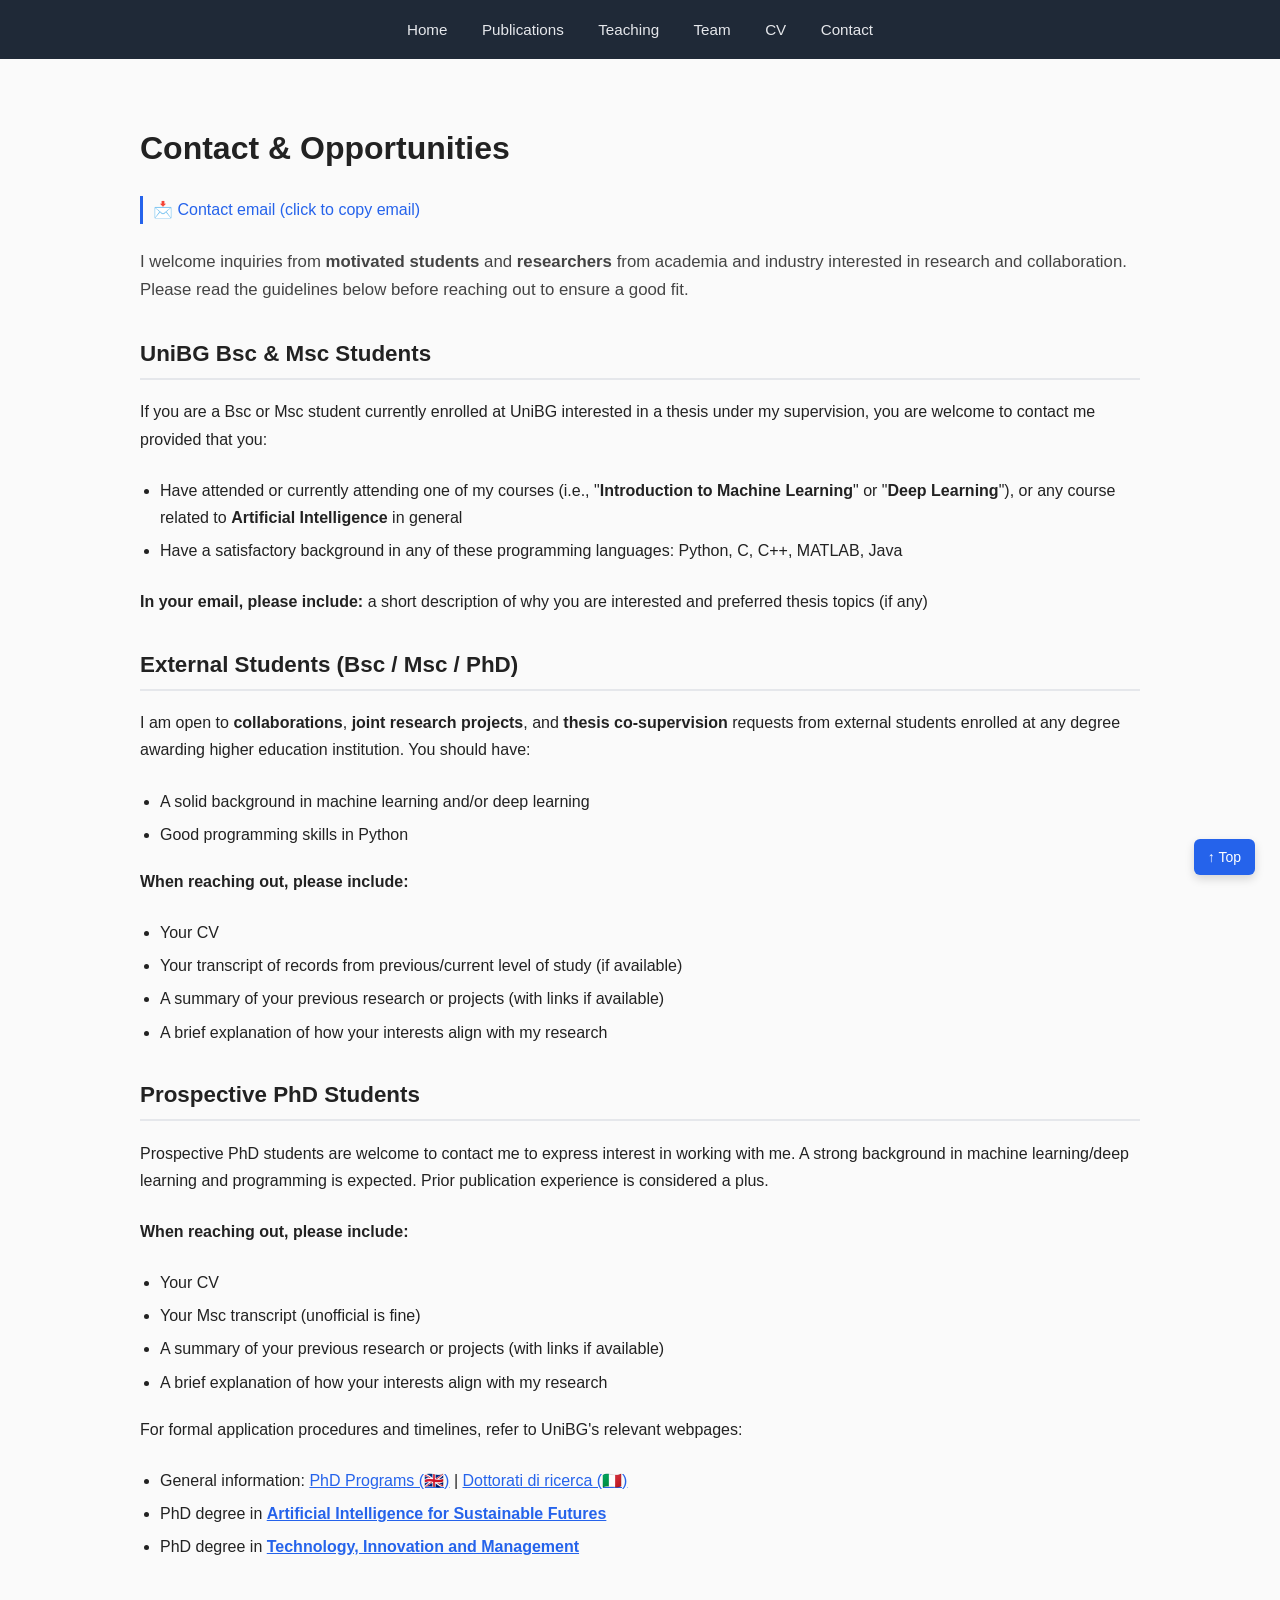
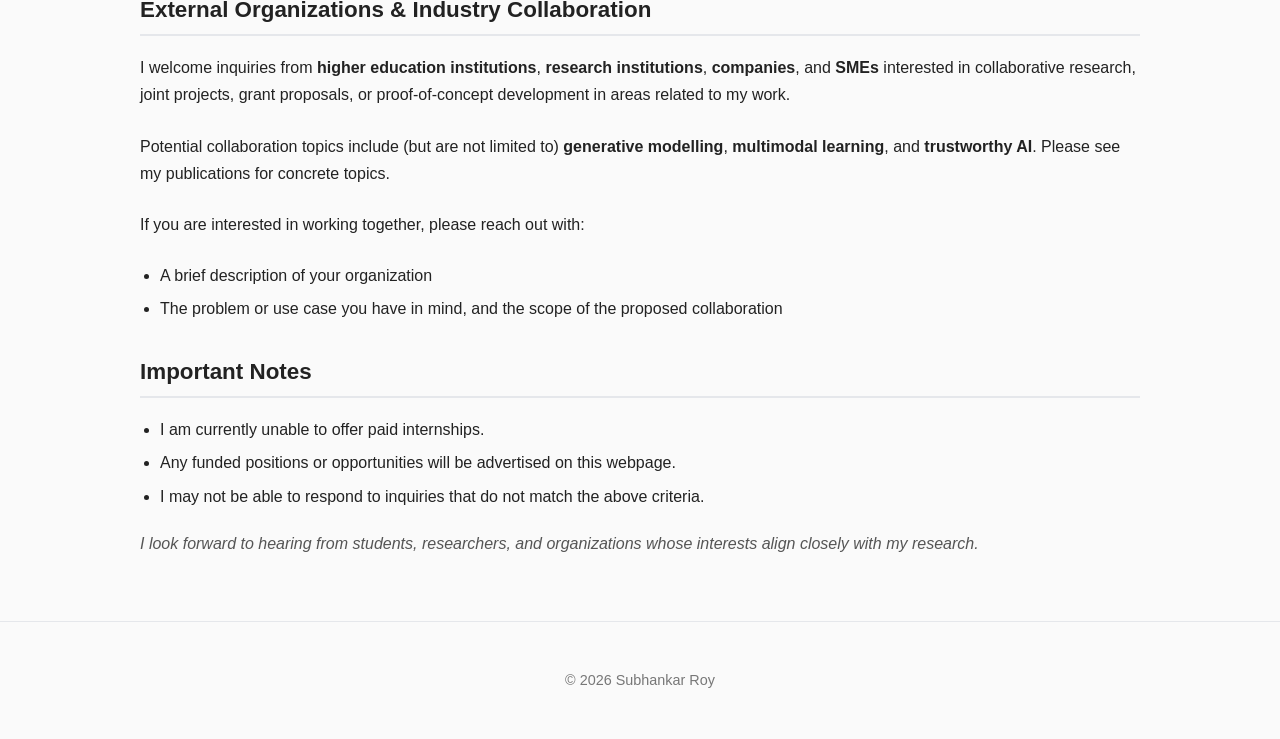
==== contact.html @ c18875d9 "CV added" ====
<!DOCTYPE html>
<html lang="en">
<head>
  <meta charset="UTF-8">
  <meta name="viewport" content="width=device-width, initial-scale=1.0">
  <title>Contact</title>
  <link rel="stylesheet" href="style.css">
</head>

<button onclick="window.scrollTo({top: 0, behavior: 'smooth'})" id="toTopBtn">
  ↑ Top
</button>

<script>
  function copyEmail(event) {
    event.preventDefault();
    const email = "subhankar.roy@unibg.it";

    navigator.clipboard.writeText(email).then(() => {
      alert("Email (subhankar.roy@unibg.it) copied to clipboard!");
    });
  }
</script>

<body>

<header>
  <nav>
    <a href="index.html">Home</a>
    <a href="publications.html">Publications</a>
    <a href="teaching.html">Teaching</a>
    <a href="team.html">Team</a>
    <a href="cv.html">CV</a>
    <a href="contact.html">Contact</a>
  </nav>
</header>

<div class="container">
  <div class="main">

    <h1>Contact & Opportunities</h1>

    <p class="contact-simple">
  📩 <a href="#" onclick="copyEmail(event)">Contact email (click to copy email)</a>
    </p>

    <p class="intro">
      I welcome inquiries from <strong>motivated students</strong> and <strong>researchers</strong> from academia and industry interested in research and collaboration.
      Please read the guidelines below before reaching out to ensure a good fit.
    </p>

    <!-- ===== Internal Students ===== -->
    <h2>UniBG Bsc & Msc Students</h2>

    <p>
      If you are a Bsc or Msc student currently enrolled at UniBG interested in a thesis under my supervision,
      you are welcome to contact me provided that you:
      <ul>
        <li>Have attended or currently attending one of my courses (i.e., "<strong>Introduction to Machine Learning</strong>" or "<strong>Deep Learning</strong>"), or any course related to <strong>Artificial Intelligence</strong> in general</li>
        <li>Have a satisfactory background in any of these programming languages: Python, C, C++, MATLAB, Java</li>
      </ul>
    </p>

    <strong>In your email, please include:</strong> a short description of why you are interested and preferred thesis topics (if any)

    <!-- ===== External Students ===== -->
    <h2>External Students (Bsc / Msc / PhD)</h2>

    <p>
      I am open to <strong>collaborations</strong>, <strong>joint research projects</strong>, and <strong>thesis co-supervision</strong> requests from external students enrolled at any degree awarding higher education institution.
      You should have:
    </p>

    <ul>
      <li>A solid background in machine learning and/or deep learning</li>
      <li>Good programming skills in Python</li>
    </ul>

    <p><strong>When reaching out, please include:</strong></p>
    <ul>
      <li>Your CV</li>
      <li>Your transcript of records from previous/current level of study (if available) </li>
      <li>A summary of your previous research or projects (with links if available)</li>
      <li>A brief explanation of how your interests align with my research</li>
    </ul>

    <!-- ===== PhD Students ===== -->
    <h2>Prospective PhD Students</h2>

    <p>
      Prospective PhD students are welcome to contact me to express interest in working with me.
      A strong background in machine learning/deep learning and programming is expected. Prior publication experience is considered a plus.
    </p>

    <p><strong>When reaching out, please include:</strong></p>
    <ul>
      <li>Your CV</li>
      <li>Your Msc transcript (unofficial is fine) </li>
      <li>A summary of your previous research or projects (with links if available)</li>
      <li>A brief explanation of how your interests align with my research</li>
    </ul>

    <p>
      For formal application procedures and timelines, refer to UniBG's relevant webpages:
      <ul>
        <li>
            General information: <a href="https://www.unibg.it/ricerca/fare-ricerca/dottorati-ricerca" target="_blank">PhD Programs (🇬🇧)</a> | <a href="https://www.unibg.it/ricerca/fare-ricerca/dottorati-ricerca" target="_blank">Dottorati di ricerca (🇮🇹)</a>
        </li>
        <li>PhD degree in <a href="https://phd-ai4sf.unibg.it/" target="_blank"><strong>Artificial Intelligence for Sustainable Futures</strong></a></li>
        <li>PhD degree in <a href="https://phd-tim.unibg.it/en" target="_blank"><strong>Technology, Innovation and Management</strong></a></li>
      </ul>
    </p>

    <!-- ===== Industry ===== -->
    <h2>External Organizations & Industry Collaboration</h2>

    <p>
      I welcome inquiries from <strong>higher education institutions</strong>, <strong>research institutions</strong>, <strong>companies</strong>, and <strong> SMEs</strong> interested in collaborative research,
      joint projects, grant proposals, or proof-of-concept development in areas related to my work.
    </p>

    <p>
      Potential collaboration topics include (but are not limited to) <strong>generative modelling</strong>, <strong>multimodal learning</strong>, and
      <strong>trustworthy AI</strong>. Please see my publications for concrete topics.
    </p>

    <p>
      If you are interested in working together, please reach out with: 
      <ul>
        <li>
            A brief description of your organization
        </li>
        <li>The problem or use case you have in mind, and the scope of the proposed collaboration</li>
      </ul>
    </p>


    <!-- ===== Notes ===== -->
    <h2>Important Notes</h2>

    <ul>
      <li>I am currently unable to offer paid internships.</li>
      <li>Any funded positions or opportunities will be advertised on this webpage.</li>
      <li>I may not be able to respond to inquiries that do not match the above criteria.</li>
    </ul>

    <!-- ===== Closing ===== -->
    <p class="closing">
      I look forward to hearing from students, researchers, and organizations whose interests align closely with my research.
    </p>

  </div>
</div>

<footer>
  <p>© 2026 Subhankar Roy</p>
</footer>

</body>
</html>
---- style.css ----
/***** Global *****/
body {
  font-family: -apple-system, BlinkMacSystemFont, "Segoe UI", Roboto, Arial, sans-serif;
  margin: 0;
  background-color: #fafafa;
  color: #222;
  line-height: 1.7;
}

/***** Navigation *****/
header {
  background: #1f2937;
  padding: 1rem 0;
}

nav {
  max-width: 1000px;
  margin: auto;
  text-align: center;
}

nav a {
  color: #e5e7eb;
  margin: 0 15px;
  text-decoration: none;
  font-weight: 500;
  font-size: 0.95rem;
  transition: color 0.2s ease;
}

nav a:hover {
  color: #60a5fa;
}

/***** Layout *****/
.container {
  display: flex;
  max-width: 1000px;
  margin: 40px auto;
  gap: 50px;
  padding: 0 20px;
}

/***** Sidebar *****/
.sidebar {
  flex: 1;
  max-width: 260px;
  text-align: center;
}

.sidebar img {
  width: 220px;
  height: 220px;
  object-fit: cover;
  border-radius: 50%;
  margin-bottom: 1rem;
  box-shadow: 0 4px 12px rgba(0,0,0,0.15);
  display: block;
  margin-left: auto;
  margin-right: auto;
}

.sidebar h1 {
  font-size: 1.6rem;
  margin: 0.3rem 0;
  text-align: center;
}

.sidebar p {
  margin: 0.2rem 0;
  color: #555;
  font-size: 0.95rem;
  text-align: center;
}

.sidebar a {
  color: #2563eb;
  text-decoration: none;
}

.sidebar a:hover {
  text-decoration: underline;
}

/***** Main Content *****/
.main {
  flex: 2;
}

.main h2 {
  font-size: 1.4rem;
  margin-top: 0;
  border-bottom: 2px solid #e5e7eb;
  padding-bottom: 5px;
}

.main p {
  margin: 0.8rem 0 1.5rem;
}

/***** Lists *****/
ul {
  padding-left: 20px;
}

li {
  margin-bottom: 8px;
}

/***** Links *****/
a {
  color: #2563eb;
}

a:hover {
  text-decoration: underline;
}

/***** Footer *****/
footer {
  text-align: center;
  padding: 2rem 0;
  margin-top: 40px;
  font-size: 0.9rem;
  color: #777;
  border-top: 1px solid #e5e7eb;
}

/***** Responsive *****/
@media (max-width: 768px) {
  .container {
    flex-direction: column;
    margin: 20px auto;
  }

  .sidebar {
    max-width: 100%;
    text-align: center;
  }

  .main {
    width: 100%;
  }
}

.pub {
  background: #fff;
  padding: 12px 15px;
  margin-bottom: 12px;
  border-left: 3px solid #2563eb;
}

.pub:hover {
  background: #f3f4f6;
}

/* ===== Team Grid ===== */
.grid {
  display: grid;
  grid-template-columns: repeat(2, 1fr);
  gap: 20px;
  margin-bottom: 30px;
}

/* ===== Card Style ===== */
.card {
  background: #ffffff;
  padding: 15px 18px;
  border-radius: 8px;
  border: 1px solid #e5e7eb;
  transition: transform 0.15s ease, box-shadow 0.15s ease;
  position: relative;
}

.card:hover {
  transform: translateY(-3px);
  box-shadow: 0 6px 14px rgba(0,0,0,0.08);
}

.card:hover::before {
  content: "";
  position: absolute;
  left: 0;
  top: 0;
  height: 100%;
  width: 4px;
  background-color: #2563eb;
  border-top-left-radius: 8px;
  border-bottom-left-radius: 8px;
}

.card h3 {
  margin: 0 0 5px;
  font-size: 1.1rem;
}

.card p {
  margin: 3px 0;
  font-size: 0.95rem;
  color: #444;
}

/* Subtle topic styling */
.card em {
  color: #666;
  font-size: 0.9rem;
}

/* Make card links behave like normal cards */
.card-link {
  text-decoration: none;
  color: inherit;
  display: block;
}

/* ===== Icons row ===== */
.icons {
  margin-top: 8px;
}

.icons a {
  margin-right: 10px;
  font-size: 1.2rem;
  text-decoration: none;
  transition: transform 0.15s ease, color 0.15s ease;
}

/* Hover effect */
.icons a:hover {
  transform: scale(1.2);
  color: #2563eb;
}

.cosupervision {
  font-size: 0.9rem;
  color: #666;
  margin-top: 4px;
}

/* ===== Responsive (mobile) ===== */
@media (max-width: 768px) {
  .grid {
    grid-template-columns: 1fr;
  }
}

#toTopBtn {
  position: fixed;
  bottom: 25px;
  right: 25px;
  background-color: #2563eb;
  color: white;
  border: none;
  padding: 10px 14px;
  border-radius: 6px;
  font-size: 14px;
  cursor: pointer;
  box-shadow: 0 4px 10px rgba(0,0,0,0.15);
  transition: background-color 0.2s ease, transform 0.2s ease;
}

#toTopBtn:hover {
  background-color: #1e40af;
  transform: translateY(-2px);
}


/* Intro text */
.intro {
  font-size: 1.05rem;
  color: #444;
  margin-bottom: 25px;
}

/* Section spacing */
.main h2 {
  margin-top: 30px;
}

/* Lists */
.main ul {
  margin: 10px 0 20px;
  padding-left: 20px;
}

.main li {
  margin-bottom: 6px;
}

/* Closing note */
.closing {
  margin-top: 30px;
  font-style: italic;
  color: #555;
}

/* Slight emphasis for important section */
h2 {
  font-weight: 600;
}

.contact-simple {
  padding-left: 10px;
  border-left: 3px solid #2563eb;
}

.contact-simple a {
  color: #2563eb;
  text-decoration: none;
  font-weight: 500;
}

.contact-simple a:hover {
  text-decoration: underline;
}

.section-card {
  background: #ffffff;
  border: 1px solid #e5e7eb;
  border-left: 4px solid #2563eb;
  border-radius: 8px;
  padding: 18px 22px;
  margin-bottom: 25px;
}

.section-card p {
  margin: 4px 0;
}

.timeline {
  margin-top: 10px;
}

.entry {
  display: grid;
  grid-template-columns: 160px 1fr;
  gap: 20px;
  margin-bottom: 18px;
  align-items: start;
  padding-bottom: 12px;
  border-bottom: 1px solid #f0f0f0;
}

.entry:last-child {
  border-bottom: none;
}

.date {
  font-weight: 500;
  color: #374151;
  font-size: 0.95rem;
  white-space: nowrap;
}

.content {
  line-height: 1.4;
}

.content strong {
  font-size: 1rem;
  color: #111827;
}

.desc {
  color: #666;
  font-size: 0.9rem;
}

.services {
  padding-left: 20px;
}

.services li {
  margin-bottom: 6px;
}

.section-card:hover {
  background: #f3f4f6;
}

.section-card h2 {
  margin-top: 0;
  margin-bottom: 10px;
}
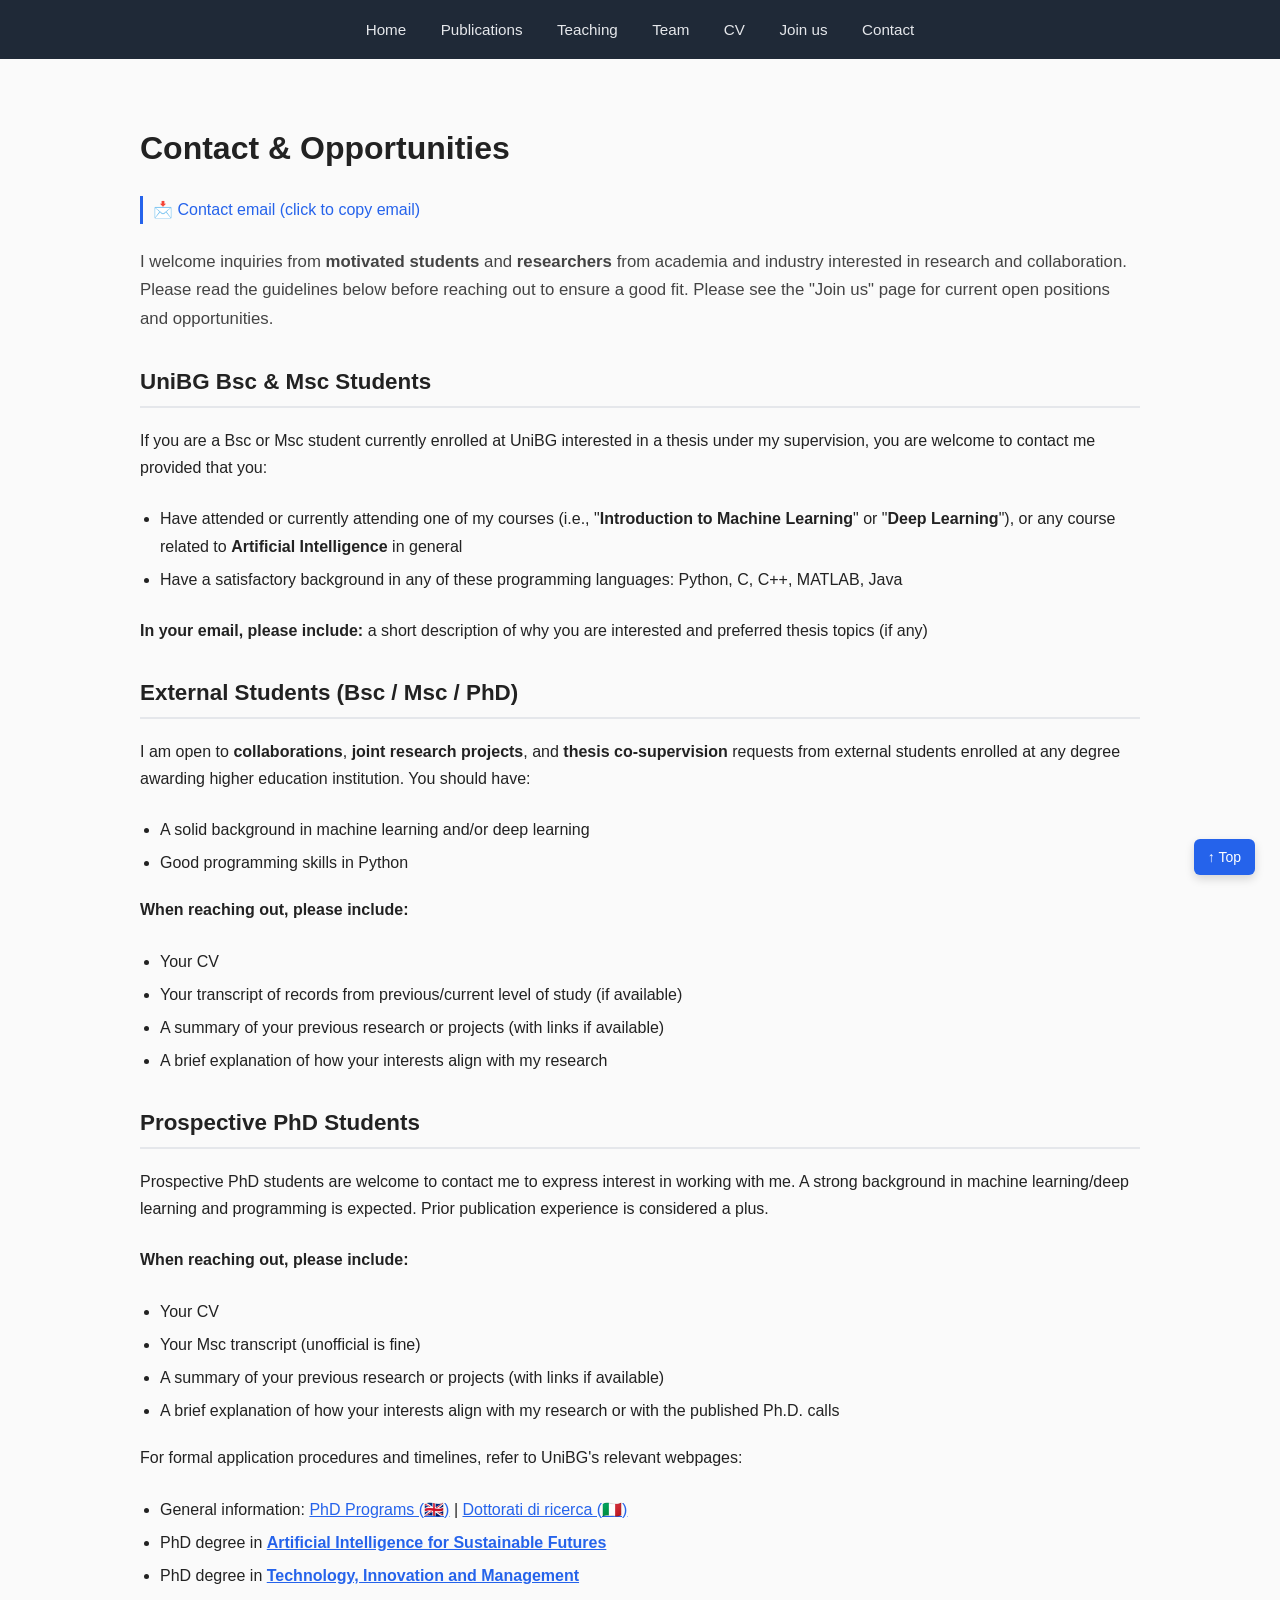
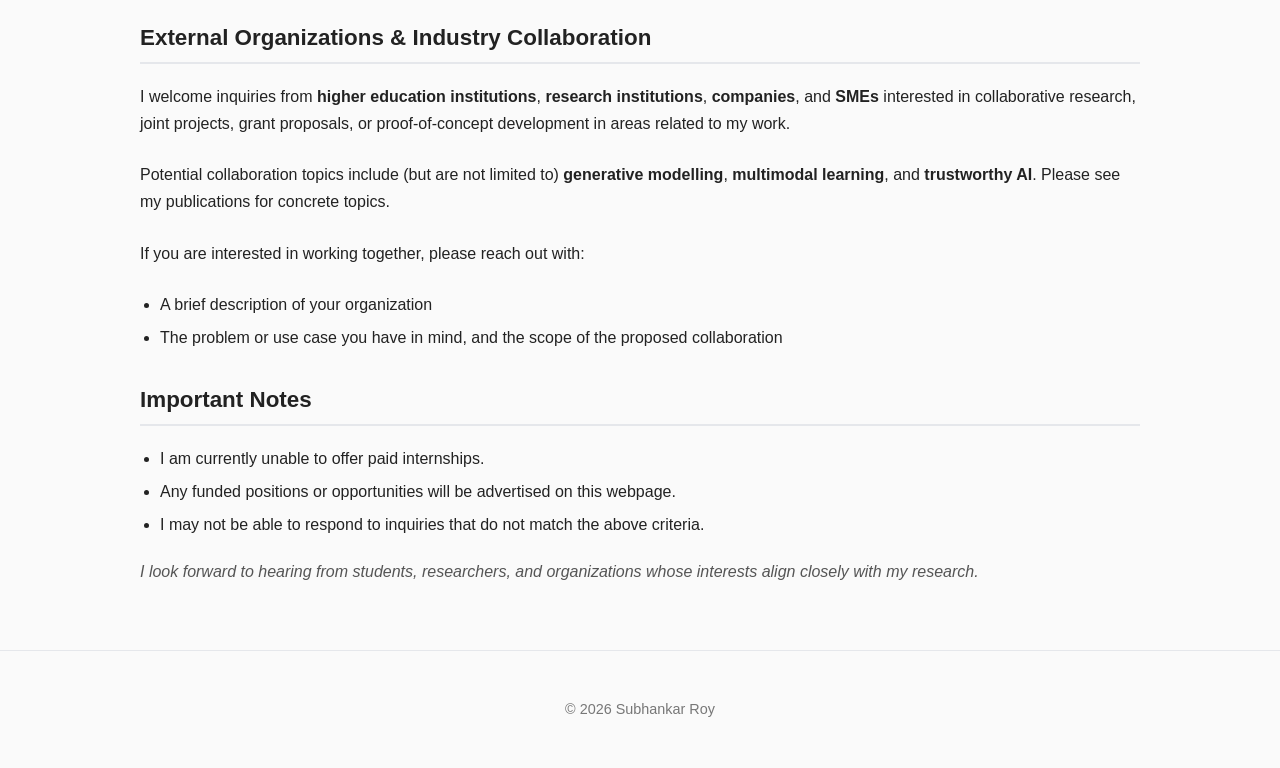
==== commit 666bdcef: "open position added" ====
--- a/contact.html
+++ b/contact.html
@@ -31,6 +31,7 @@
     <a href="teaching.html">Teaching</a>
     <a href="team.html">Team</a>
     <a href="cv.html">CV</a>
+    <a href="open-positions.html">Join us</a>
     <a href="contact.html">Contact</a>
   </nav>
 </header>
@@ -46,7 +47,7 @@
 
     <p class="intro">
       I welcome inquiries from <strong>motivated students</strong> and <strong>researchers</strong> from academia and industry interested in research and collaboration.
-      Please read the guidelines below before reaching out to ensure a good fit.
+      Please read the guidelines below before reaching out to ensure a good fit. Please see the "Join us" page for current open positions and opportunities.
     </p>
 
     <!-- ===== Internal Students ===== -->
@@ -97,7 +98,7 @@
       <li>Your CV</li>
       <li>Your Msc transcript (unofficial is fine) </li>
       <li>A summary of your previous research or projects (with links if available)</li>
-      <li>A brief explanation of how your interests align with my research</li>
+      <li>A brief explanation of how your interests align with my research or with the published Ph.D. calls</li>
     </ul>
 
     <p>
--- a/style.css
+++ b/style.css
@@ -381,4 +381,54 @@
 .section-card h2 {
   margin-top: 0;
   margin-bottom: 10px;
-}+}
+
+.cv-header {
+  display: flex;
+  justify-content: space-between;
+  align-items: baseline;
+  flex-wrap: wrap;
+}
+
+.last-updated {
+  font-size: 0.85rem;
+  color: #666;
+}
+
+
+/* Open-position banner (index) */
+.open-banner {
+  display: flex;
+  align-items: center;
+  justify-content: space-between;
+  gap: 12px;
+  padding: 10px 14px;
+  margin: 12px 0 18px;
+  border-radius: 10px;
+  color: #fff;
+  background: linear-gradient(90deg, #ff8a00 0%, #e52e71 100%);
+  box-shadow: 0 8px 24px rgba(229,46,113,0.18);
+  font-weight: 600;
+}
+.open-banner-left {
+  font-size: 0.98rem;
+}
+.open-banner-btn {
+  background: rgba(255,255,255,0.15);
+  color: #fff;
+  padding: 8px 12px;
+  border-radius: 8px;
+  text-decoration: none;
+  border: 1px solid rgba(255,255,255,0.14);
+  transition: transform .12s ease, box-shadow .12s ease, background .12s ease;
+}
+.open-banner-btn:hover {
+  transform: translateY(-2px);
+  box-shadow: 0 8px 18px rgba(0,0,0,0.12);
+  background: rgba(255,255,255,0.22);
+}
+
+@media (max-width: 720px) {
+  .open-banner { flex-direction: column; align-items: flex-start; }
+  .open-banner-btn { align-self: stretch; text-align: center; margin-top: 8px; }
+}
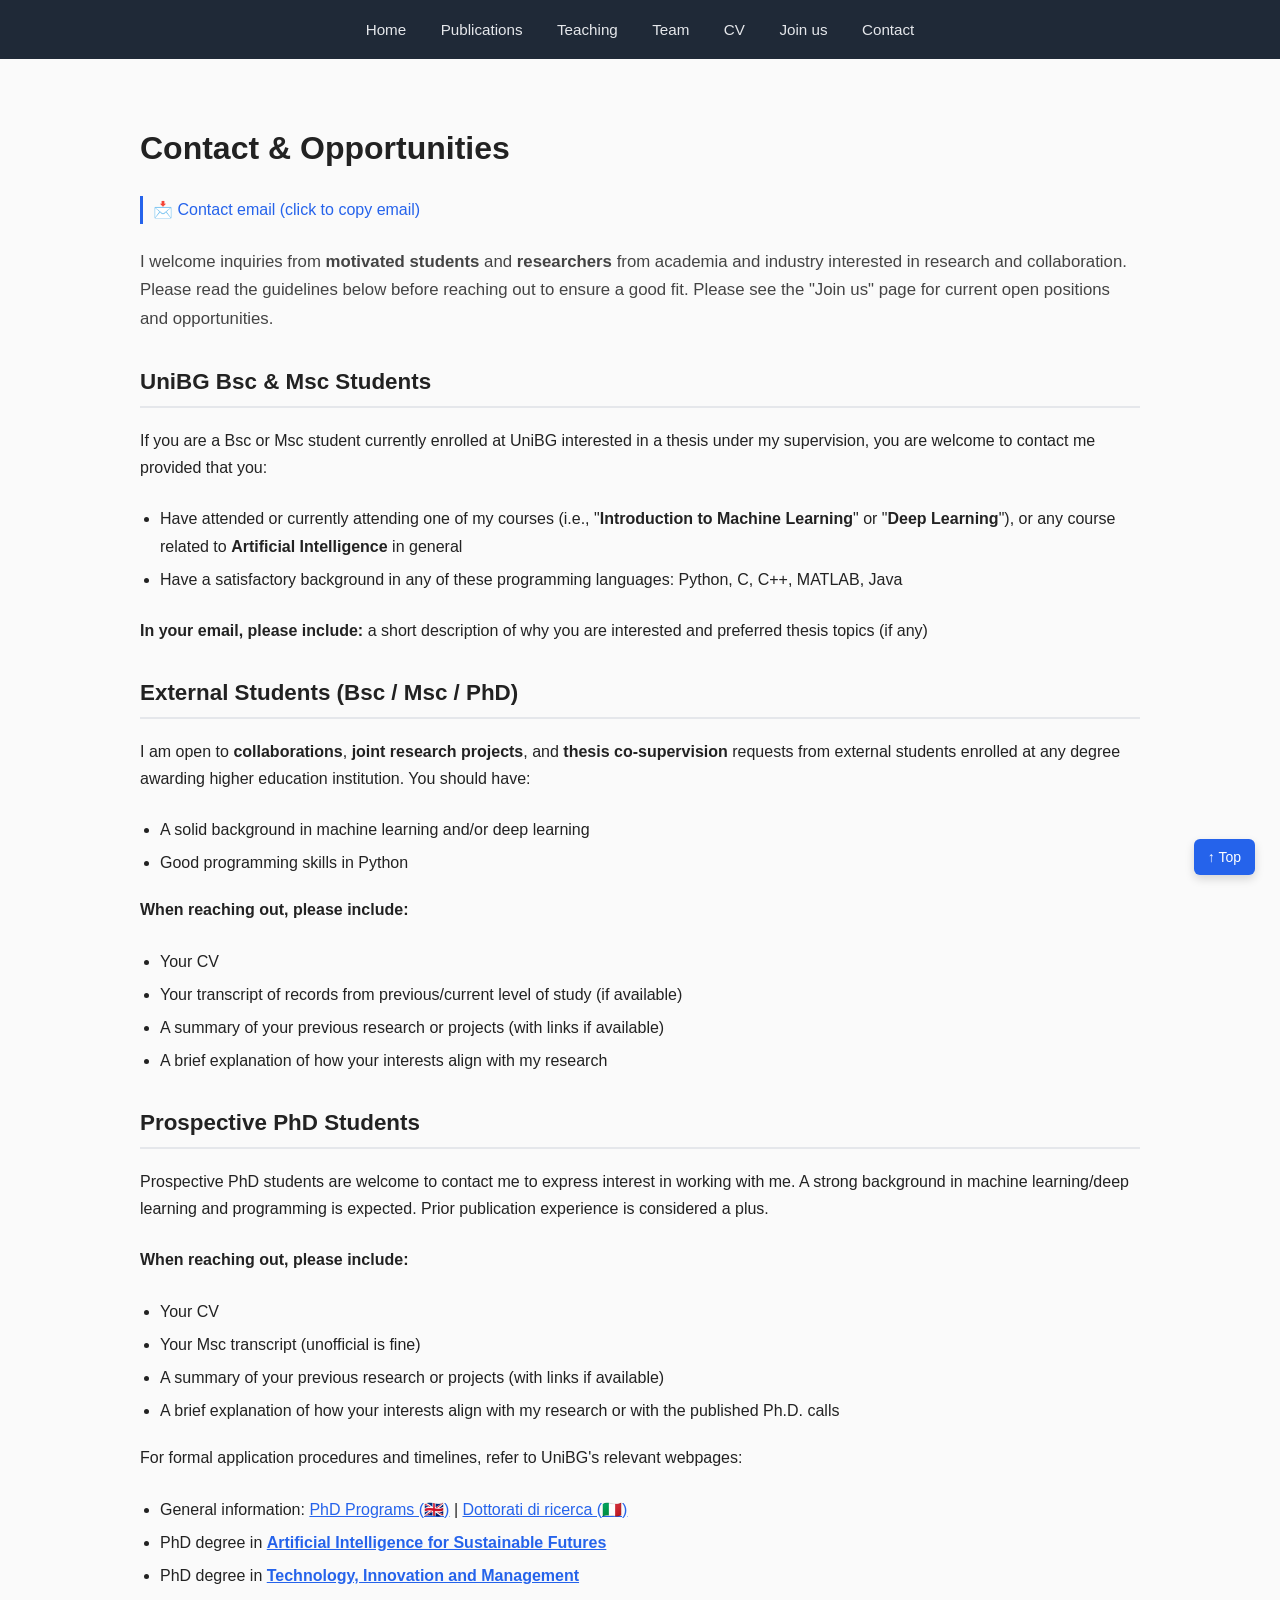
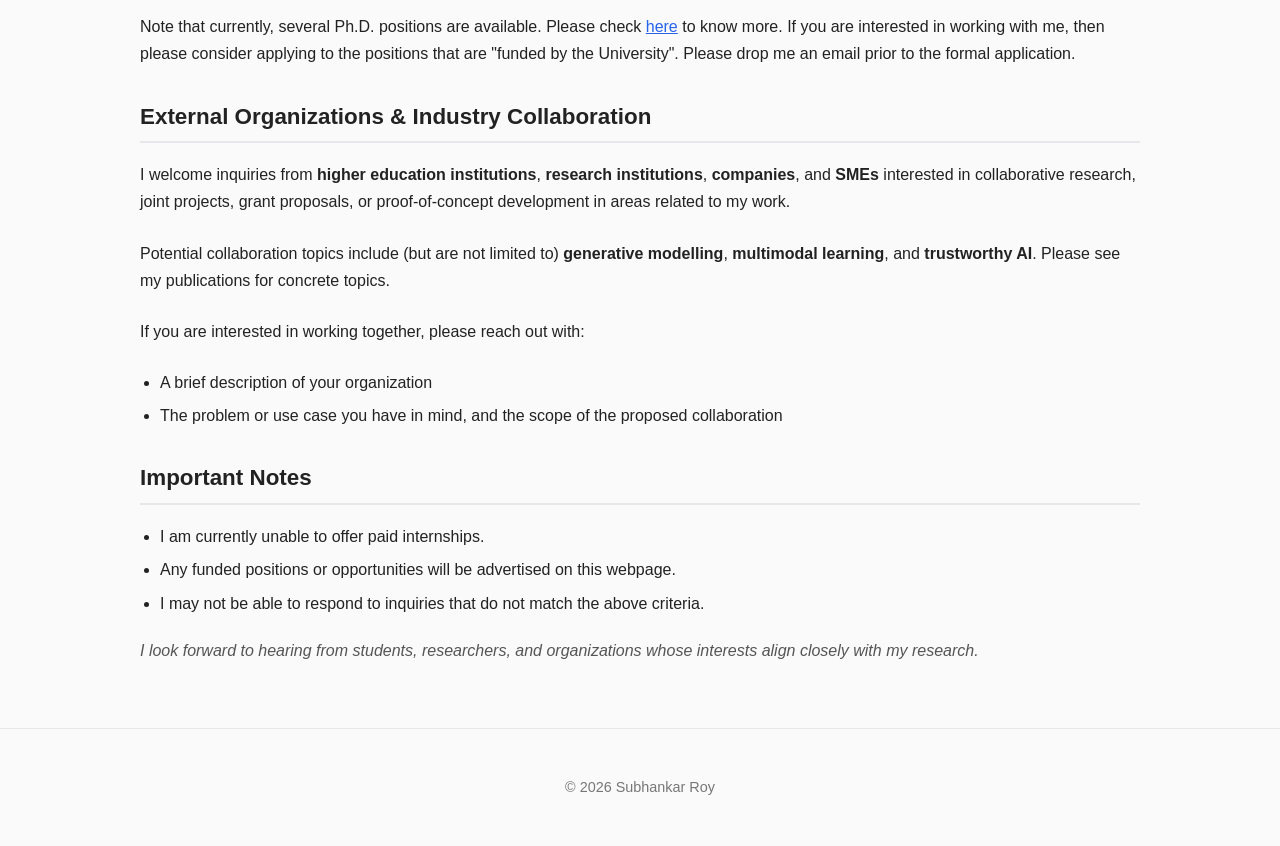
==== commit 187f3ead: "open position added" ====
--- a/contact.html
+++ b/contact.html
@@ -112,6 +112,8 @@
       </ul>
     </p>
 
+    <p>Note that currently, several Ph.D. positions are available. Please check <a href="https://www.unibg.it/bandi/bando-concorso-lammissione-corsi-dottorato-ricerca-xlii-ciclo" target="_blank">here</a> to know more. If you are interested in working with me, then please consider applying to the positions that are "funded by the University". Please drop me an email prior to the formal application.</p>
+
     <!-- ===== Industry ===== -->
     <h2>External Organizations & Industry Collaboration</h2>
 
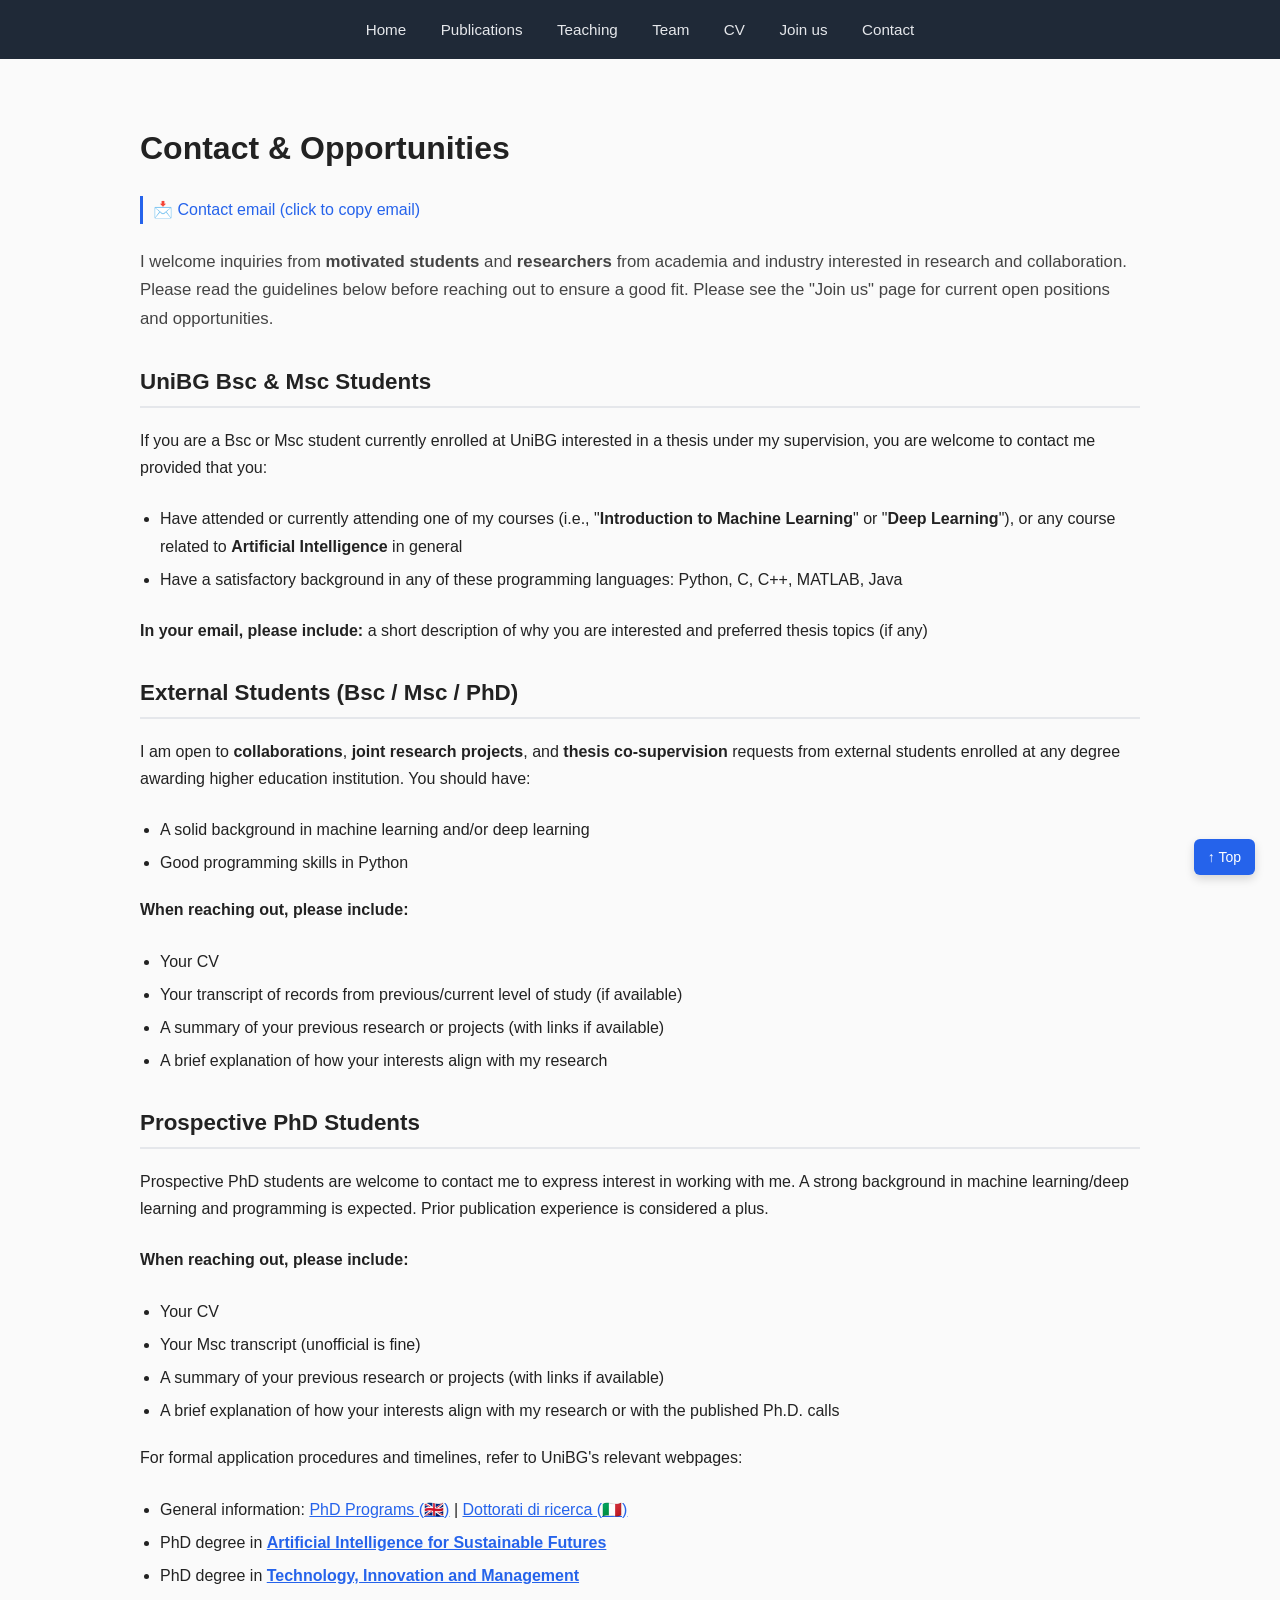
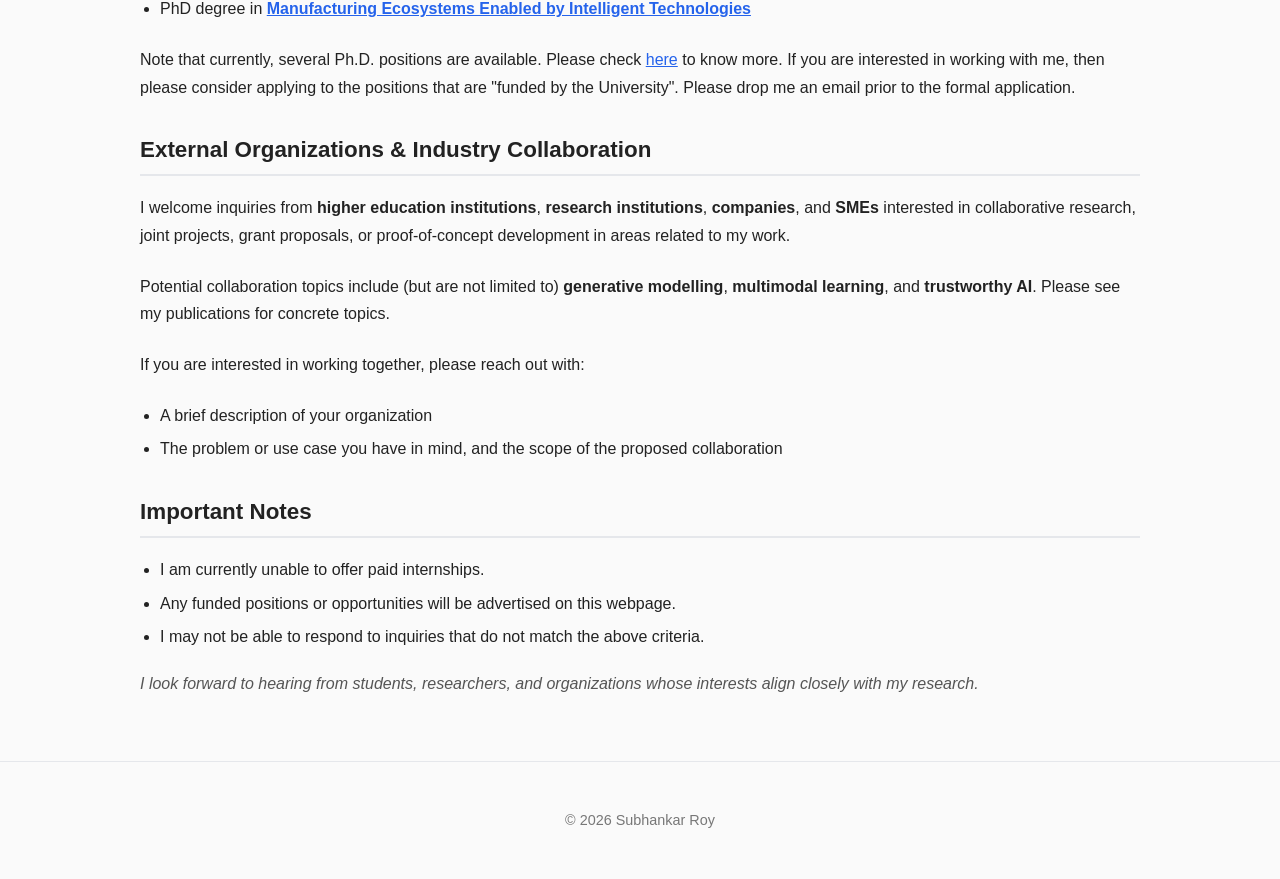
==== commit 744926bd: "open positions added" ====
--- a/contact.html
+++ b/contact.html
@@ -109,6 +109,7 @@
         </li>
         <li>PhD degree in <a href="https://phd-ai4sf.unibg.it/" target="_blank"><strong>Artificial Intelligence for Sustainable Futures</strong></a></li>
         <li>PhD degree in <a href="https://phd-tim.unibg.it/en" target="_blank"><strong>Technology, Innovation and Management</strong></a></li>
+        <li>PhD degree in <a href="https://phd-meet.unibg.it/en" target="_blank"><strong>Manufacturing Ecosystems Enabled by Intelligent Technologies</strong></a></li>
       </ul>
     </p>
 
--- a/style.css
+++ b/style.css
@@ -432,3 +432,7 @@
   .open-banner { flex-direction: column; align-items: flex-start; }
   .open-banner-btn { align-self: stretch; text-align: center; margin-top: 8px; }
 }
+
+.card-spacer {
+    height: 24px;
+}
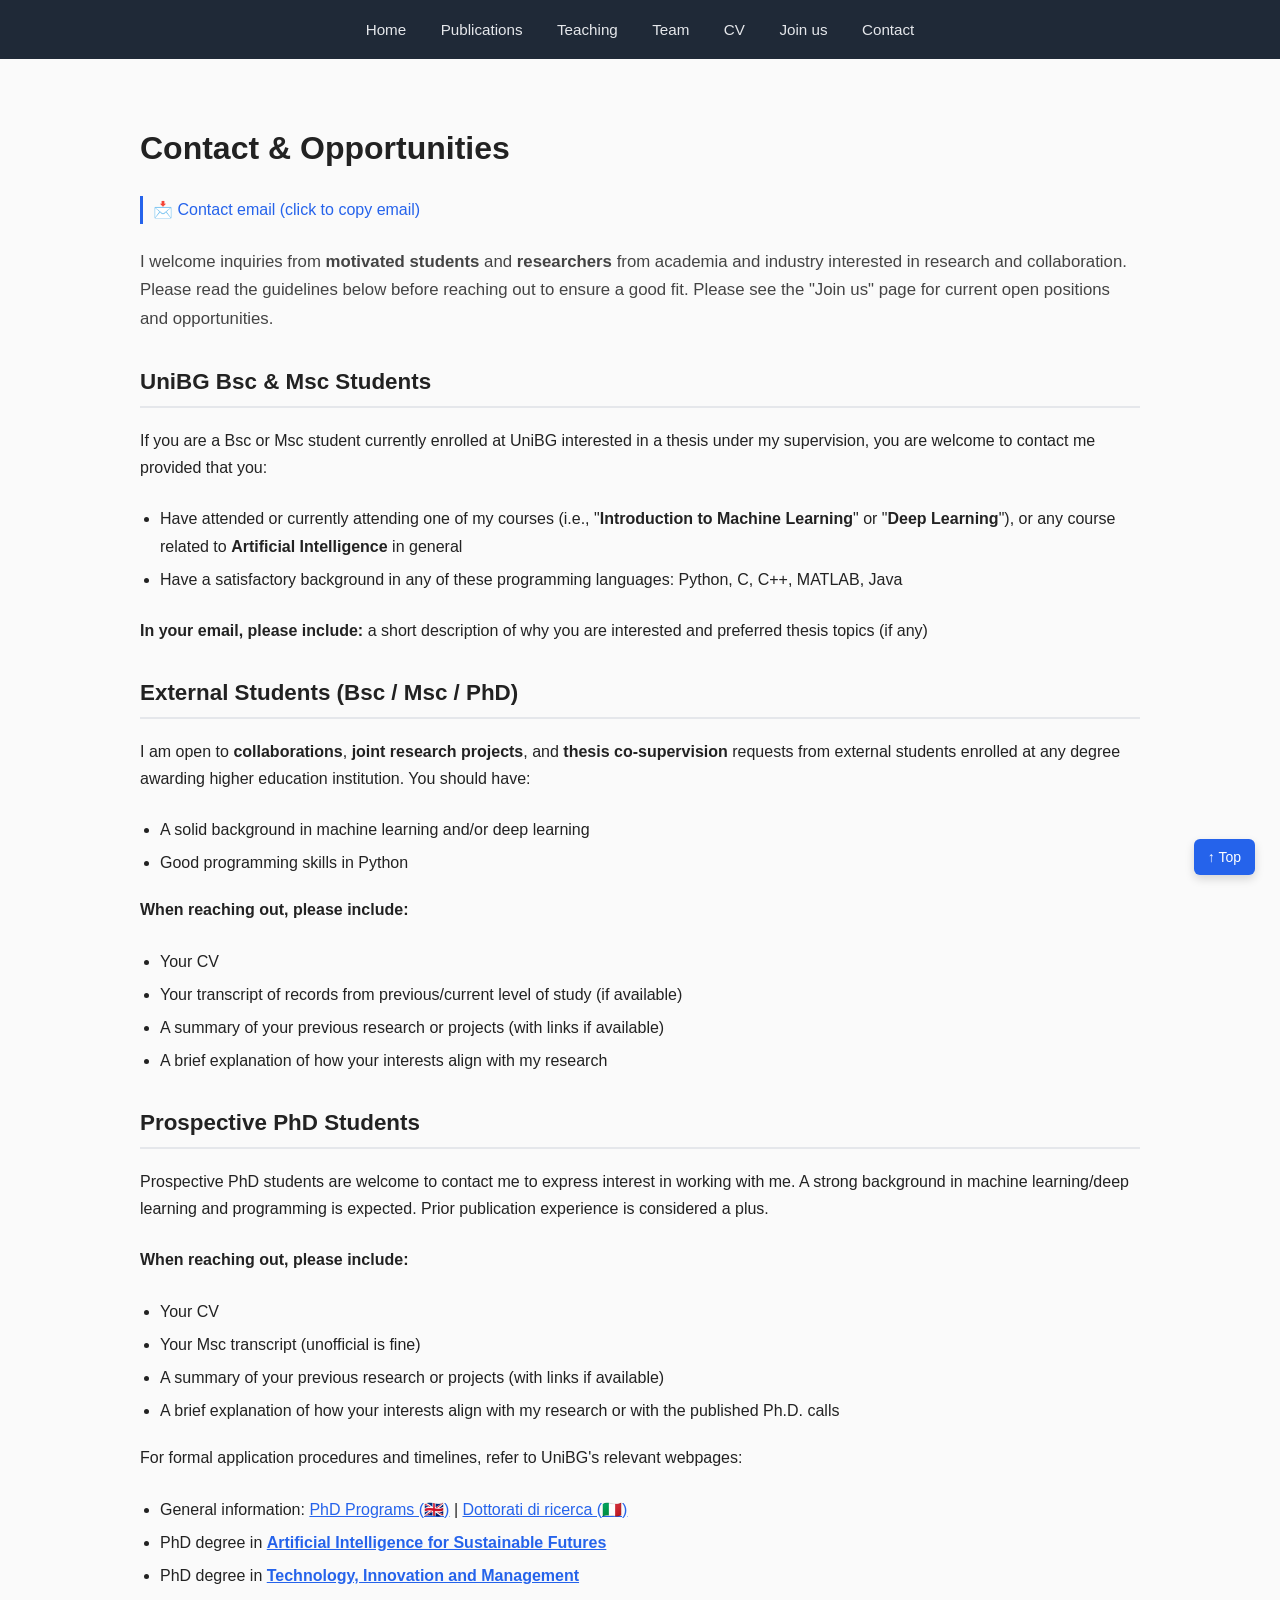
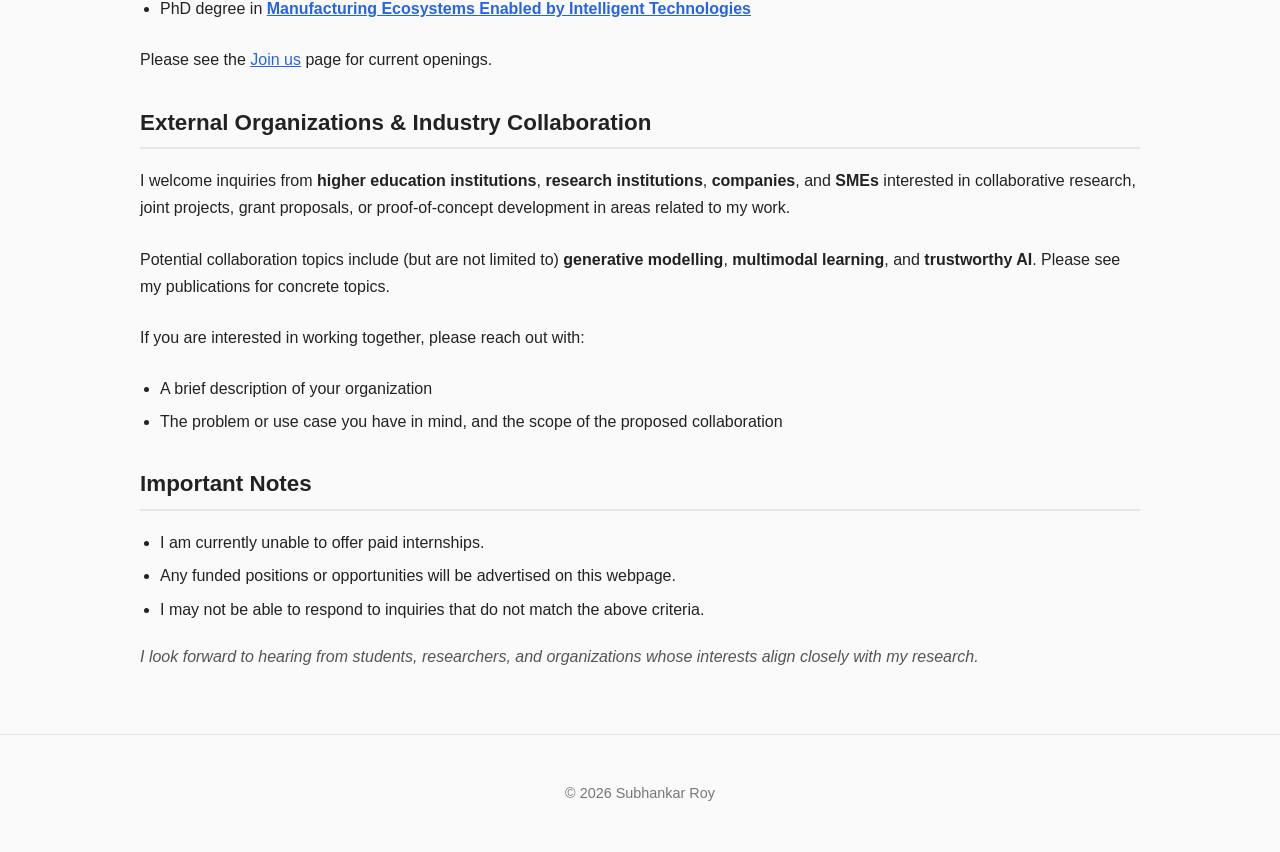
==== commit 37d23e64: "open positions added to the contact page" ====
--- a/contact.html
+++ b/contact.html
@@ -112,8 +112,8 @@
         <li>PhD degree in <a href="https://phd-meet.unibg.it/en" target="_blank"><strong>Manufacturing Ecosystems Enabled by Intelligent Technologies</strong></a></li>
       </ul>
     </p>
-
-    <p>Note that currently, several Ph.D. positions are available. Please check <a href="https://www.unibg.it/bandi/bando-concorso-lammissione-corsi-dottorato-ricerca-xlii-ciclo" target="_blank">here</a> to know more. If you are interested in working with me, then please consider applying to the positions that are "funded by the University". Please drop me an email prior to the formal application.</p>
+    
+    <p>Please see the <a href="open-positions.html">Join us</a> page for current openings.</p>
 
     <!-- ===== Industry ===== -->
     <h2>External Organizations & Industry Collaboration</h2>
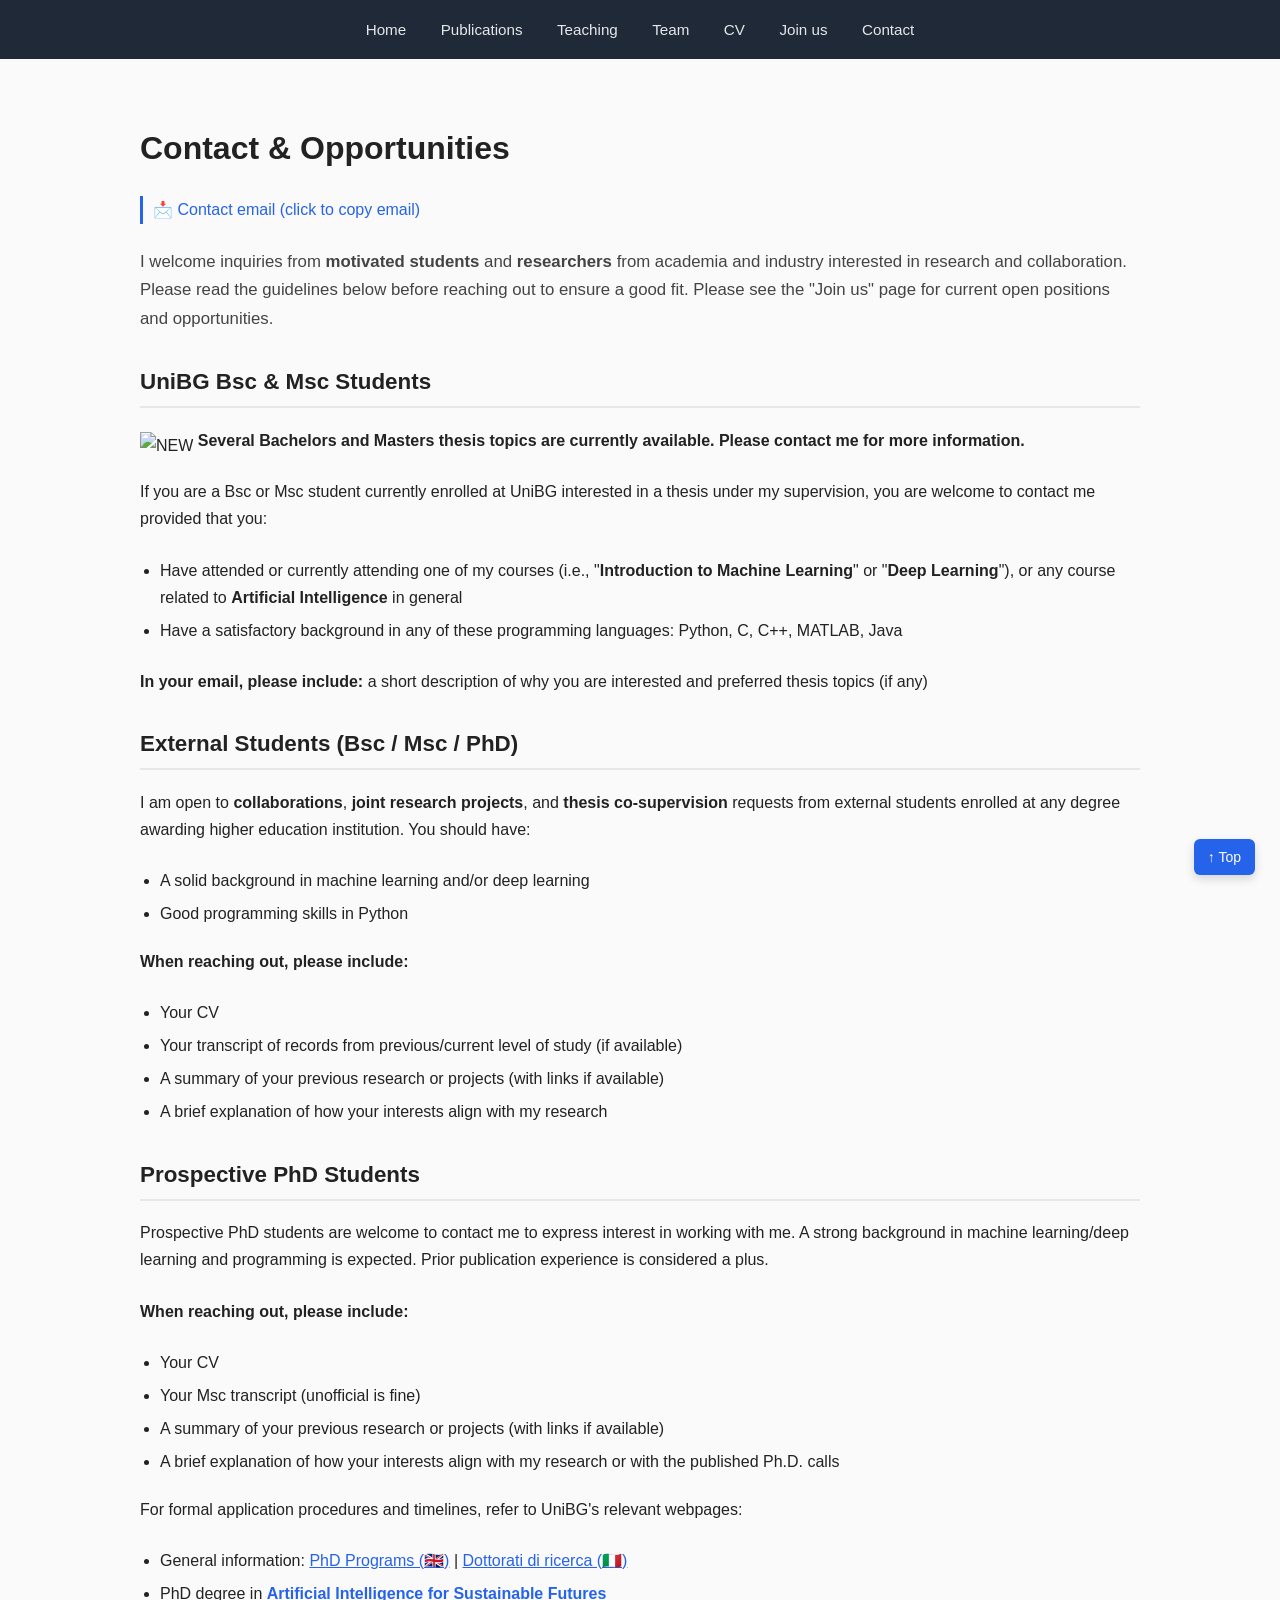
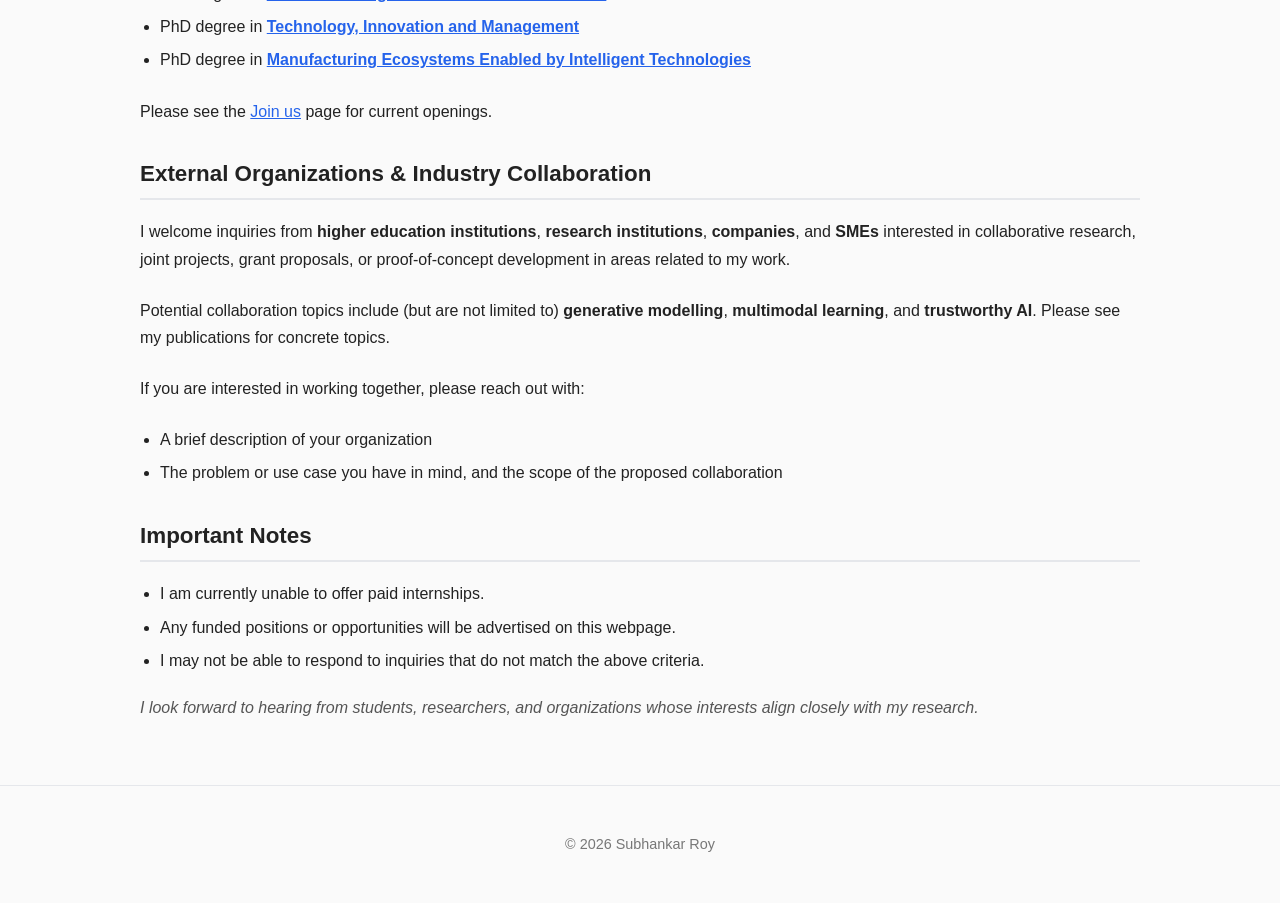
==== commit 1f78491f: "bachelor+master thesis update" ====
--- a/contact.html
+++ b/contact.html
@@ -52,6 +52,8 @@
 
     <!-- ===== Internal Students ===== -->
     <h2>UniBG Bsc & Msc Students</h2>
+
+    <p><img src="https://media.giphy.com/media/v1.Y2lkPTc5MGI3NjExYm90NzhidTFrNjQ2eXd0bm81ZTAyMGNsYmR3bzhkd3YxM2xjN2x2OCZlcD12MV9naWZzX3NlYXJjaCZjdD1n/ZuMBFs7D3HOl70inpD/giphy.gif" alt="NEW" style="display:inline-block;height:20px;vertical-align:middle;"> <strong>Several Bachelors and Masters thesis topics are currently available. Please contact me for more information.</strong></p>
 
     <p>
       If you are a Bsc or Msc student currently enrolled at UniBG interested in a thesis under my supervision,
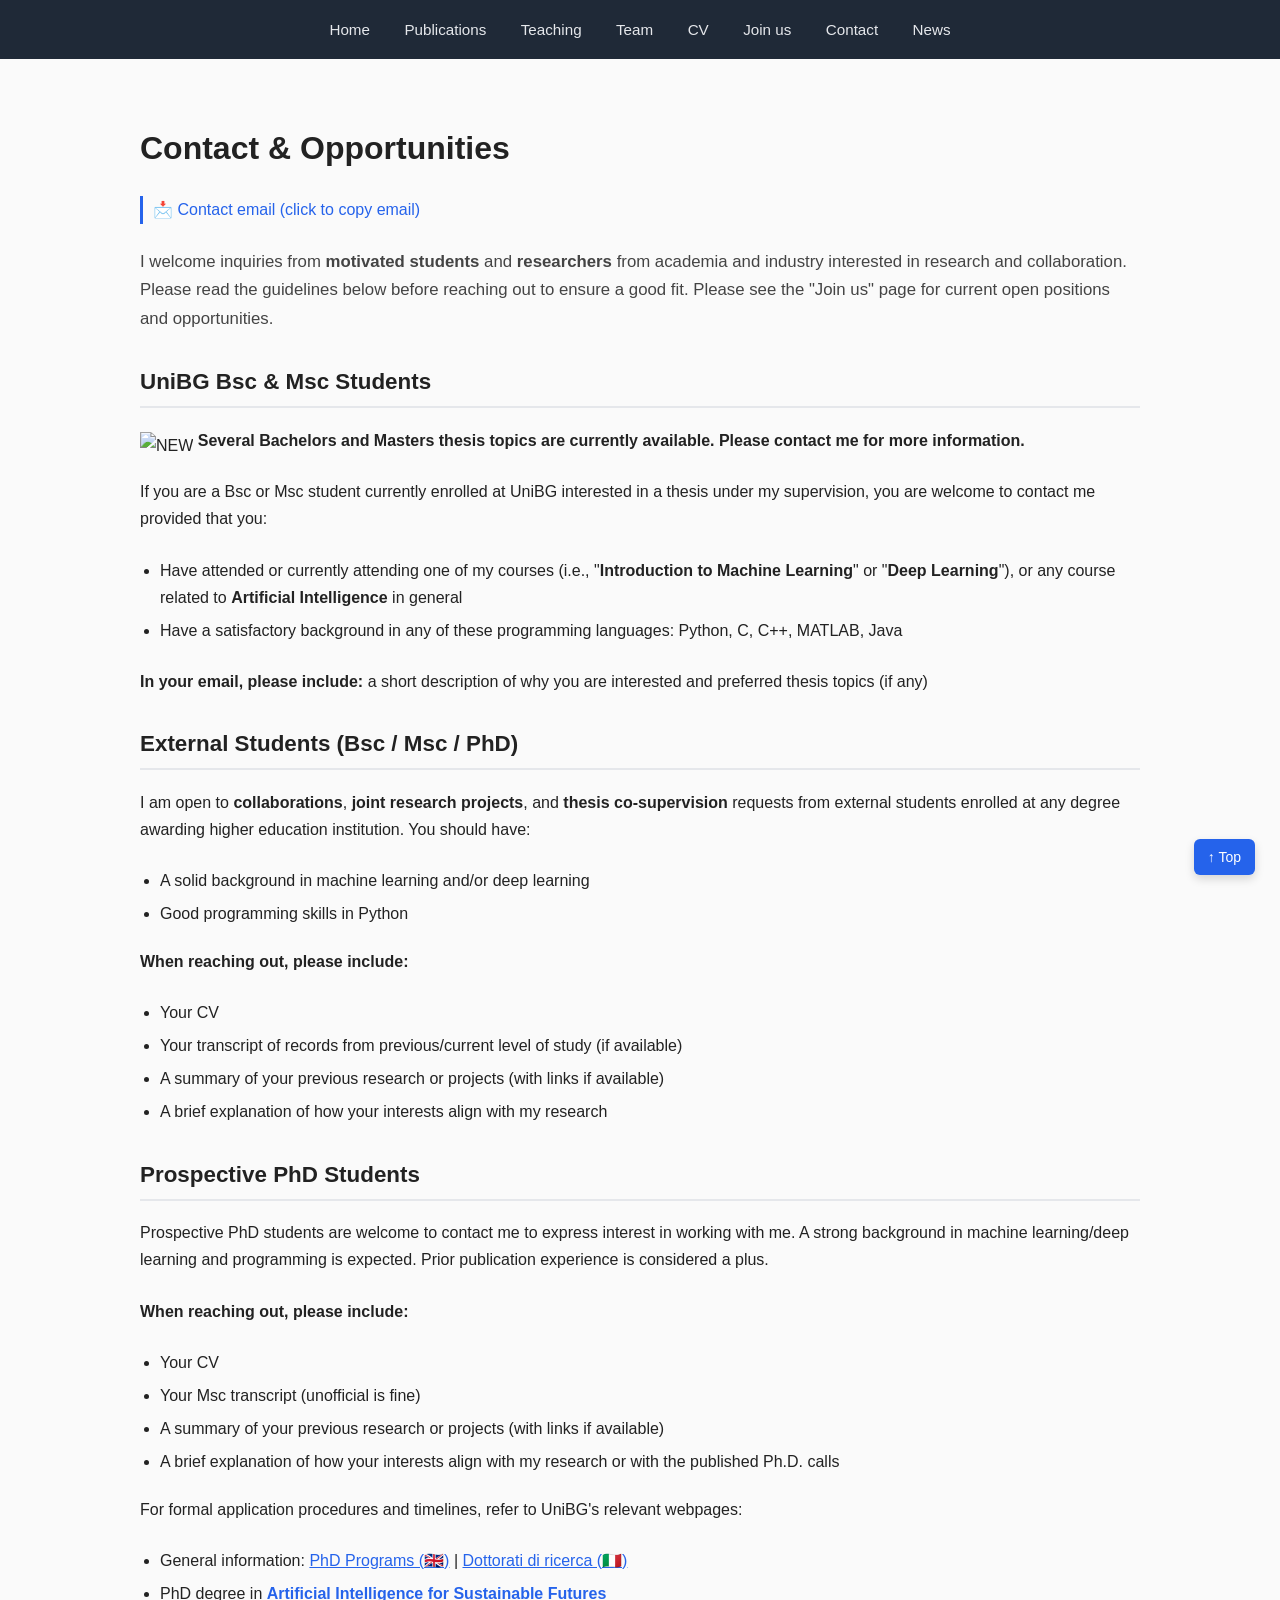
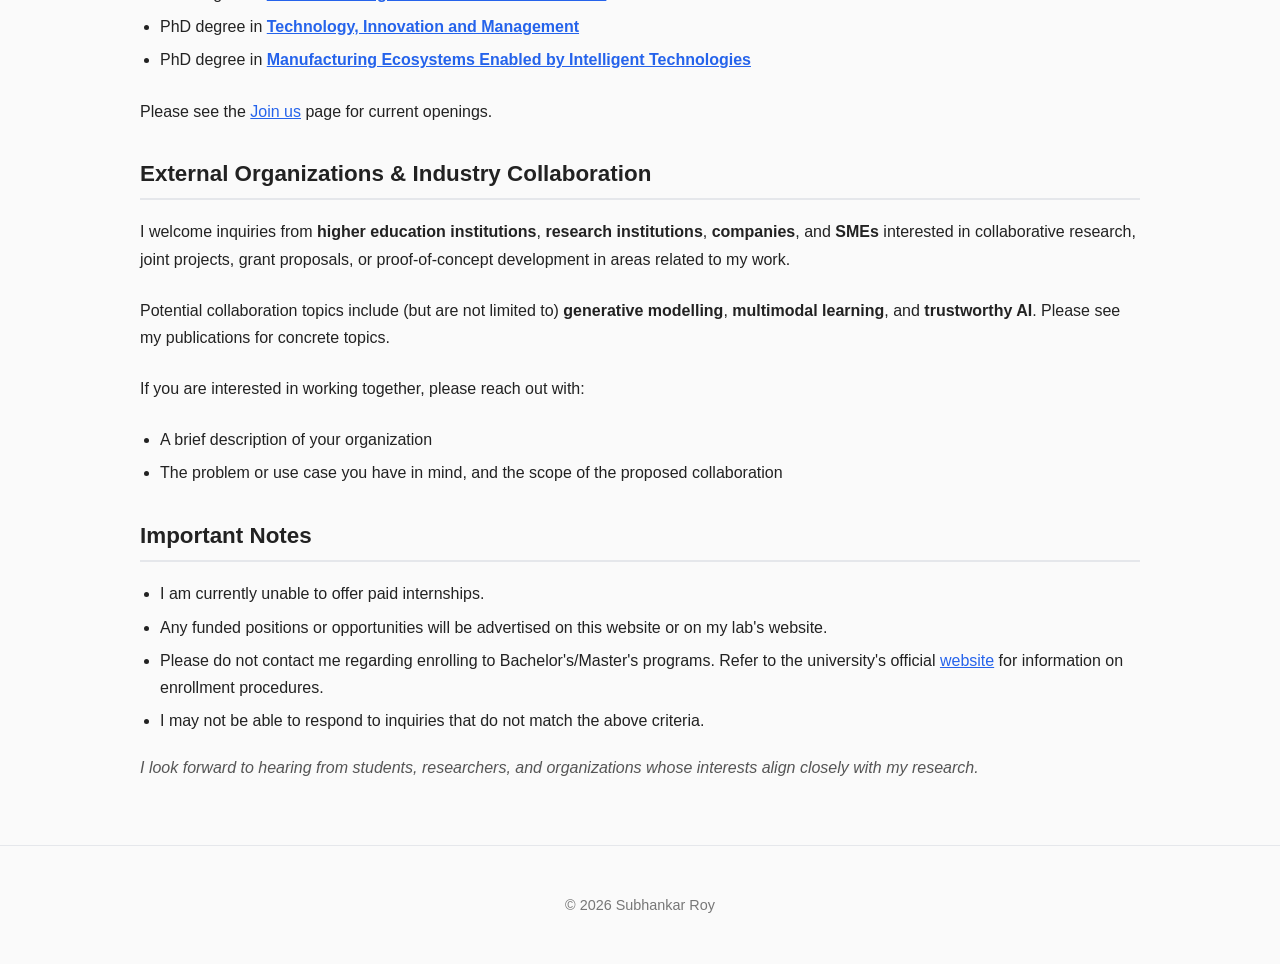
==== commit f62d5a87: "website updated" ====
--- a/contact.html
+++ b/contact.html
@@ -33,6 +33,7 @@
     <a href="cv.html">CV</a>
     <a href="open-positions.html">Join us</a>
     <a href="contact.html">Contact</a>
+    <a href="news.html">News</a>
   </nav>
 </header>
 
@@ -146,7 +147,8 @@
 
     <ul>
       <li>I am currently unable to offer paid internships.</li>
-      <li>Any funded positions or opportunities will be advertised on this webpage.</li>
+      <li>Any funded positions or opportunities will be advertised on this website or on my lab's website.</li>
+      <li>Please do not contact me regarding enrolling to Bachelor's/Master's programs. Refer to the university's official <a href="https://digip.unibg.it/it" target="_blank">website</a> for information on enrollment procedures.</li>
       <li>I may not be able to respond to inquiries that do not match the above criteria.</li>
     </ul>
 
--- a/style.css
+++ b/style.css
@@ -428,6 +428,29 @@
   background: rgba(255,255,255,0.22);
 }
 
+.news-more-wrap {
+  text-align: center;
+  margin-top: 14px;
+}
+
+.news-more-btn {
+  display: inline-block;
+  padding: 8px 12px;
+  border-radius: 999px;
+  background: transparent;
+  color: #2563eb;
+  border: 1px solid #cbd5e1;
+  text-decoration: none;
+  font-weight: 500;
+  transition: background .12s ease, border-color .12s ease, color .12s ease;
+}
+
+.news-more-btn:hover {
+  background: #eff6ff;
+  border-color: #93c5fd;
+  color: #1d4ed8;
+}
+
 @media (max-width: 720px) {
   .open-banner { flex-direction: column; align-items: flex-start; }
   .open-banner-btn { align-self: stretch; text-align: center; margin-top: 8px; }
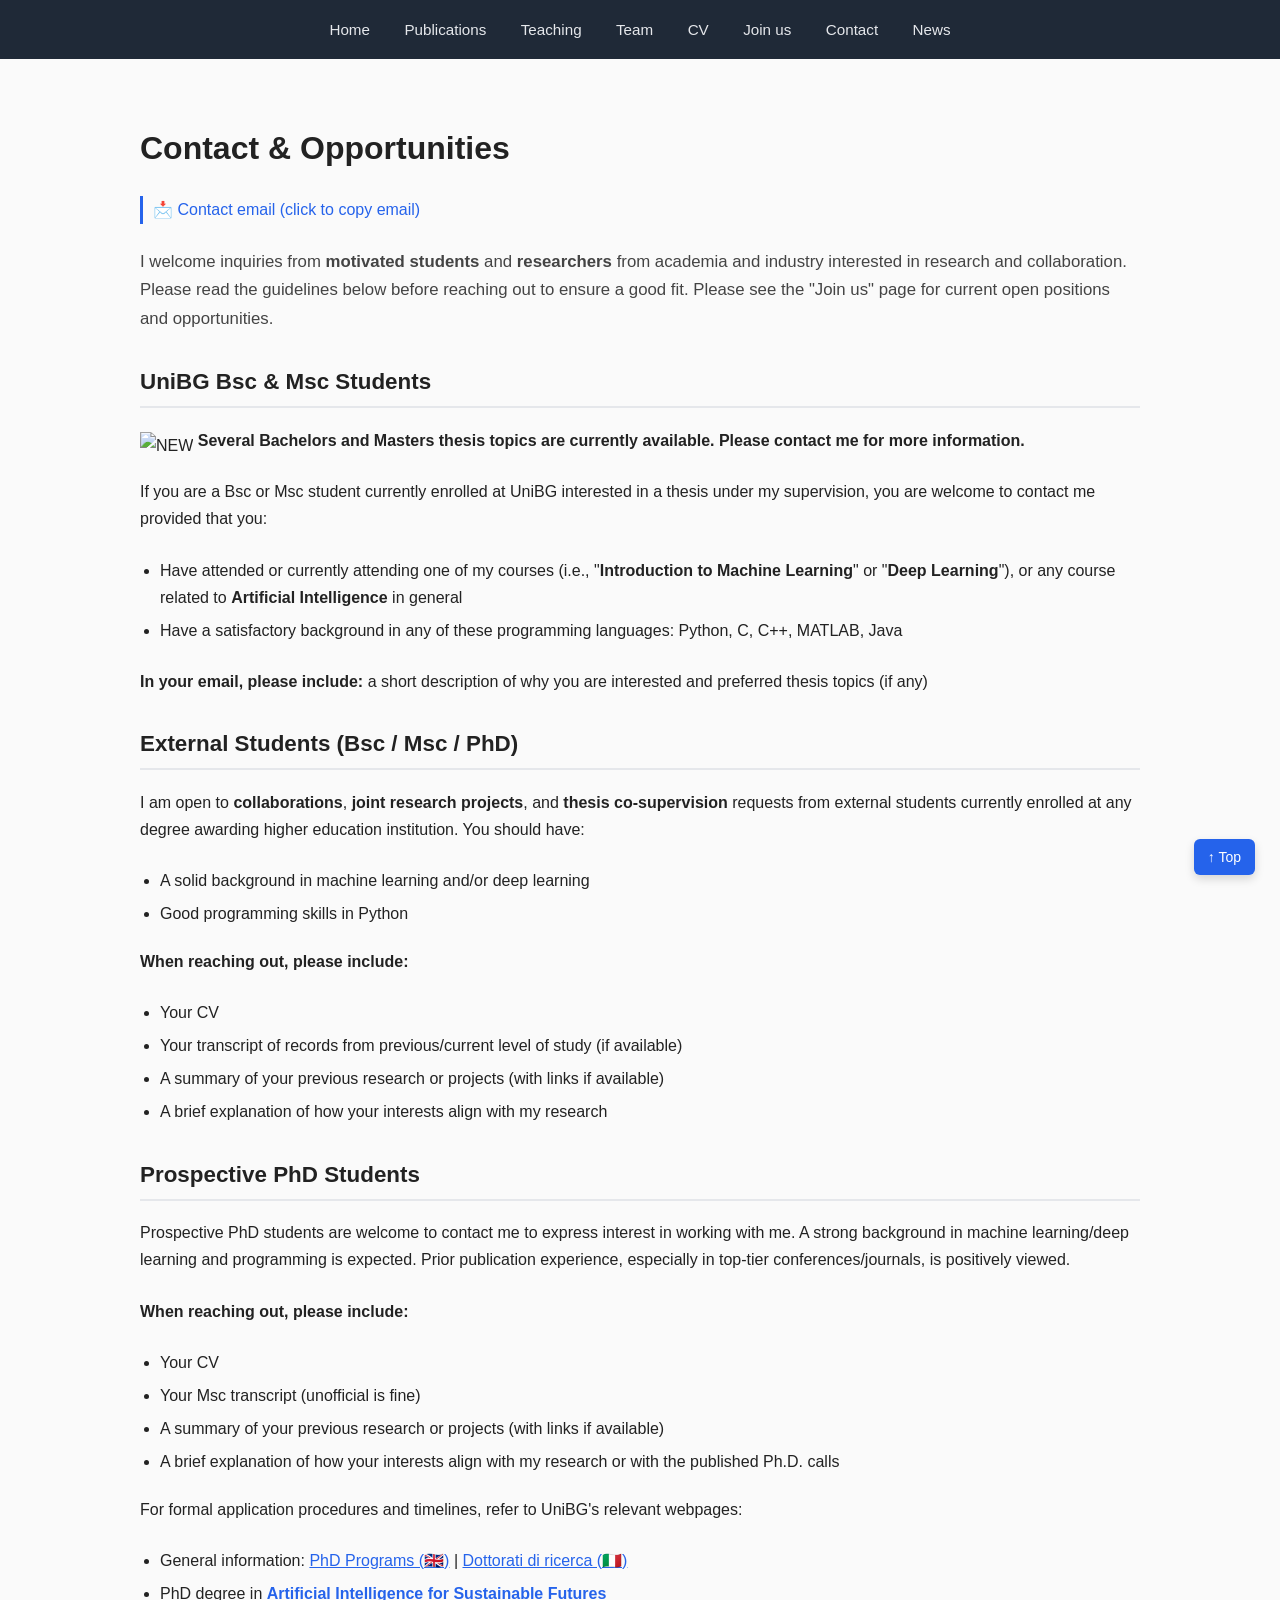
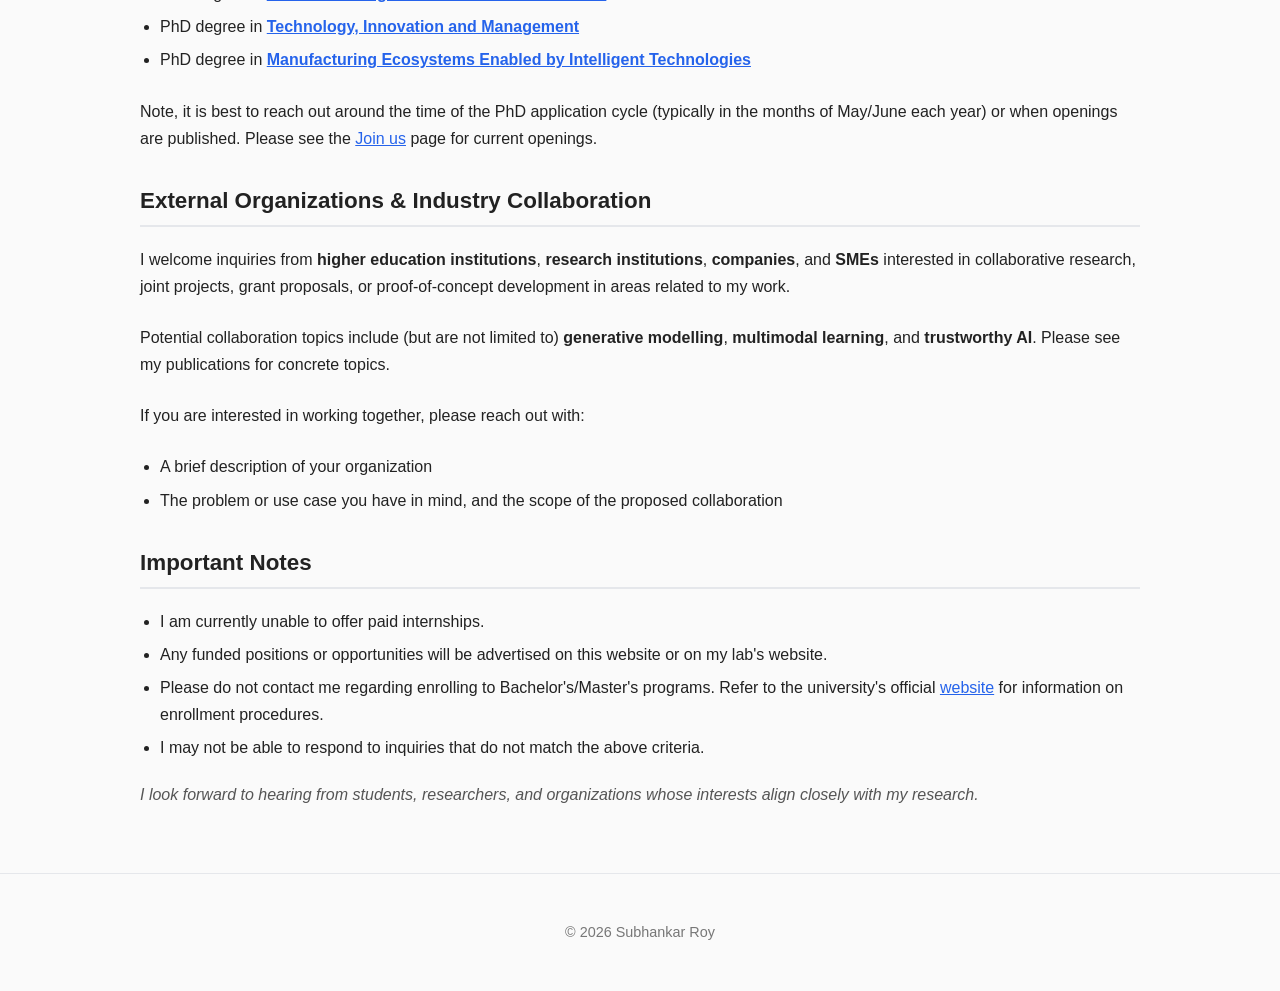
==== commit f01f91b6: "instructions updated" ====
--- a/contact.html
+++ b/contact.html
@@ -71,7 +71,7 @@
     <h2>External Students (Bsc / Msc / PhD)</h2>
 
     <p>
-      I am open to <strong>collaborations</strong>, <strong>joint research projects</strong>, and <strong>thesis co-supervision</strong> requests from external students enrolled at any degree awarding higher education institution.
+      I am open to <strong>collaborations</strong>, <strong>joint research projects</strong>, and <strong>thesis co-supervision</strong> requests from external students currently enrolled at any degree awarding higher education institution.
       You should have:
     </p>
 
@@ -92,8 +92,8 @@
     <h2>Prospective PhD Students</h2>
 
     <p>
-      Prospective PhD students are welcome to contact me to express interest in working with me.
-      A strong background in machine learning/deep learning and programming is expected. Prior publication experience is considered a plus.
+      Prospective PhD students are welcome to contact me to express interest in working with me.  
+      A strong background in machine learning/deep learning and programming is expected. Prior publication experience, especially in top-tier  conferences/journals, is positively viewed.
     </p>
 
     <p><strong>When reaching out, please include:</strong></p>
@@ -116,7 +116,7 @@
       </ul>
     </p>
     
-    <p>Please see the <a href="open-positions.html">Join us</a> page for current openings.</p>
+    <p>Note, it is best to reach out around the time of the PhD application cycle (typically in the months of May/June each year) or when openings are published.  Please see the <a href="open-positions.html">Join us</a> page for current openings.</p>
 
     <!-- ===== Industry ===== -->
     <h2>External Organizations & Industry Collaboration</h2>
